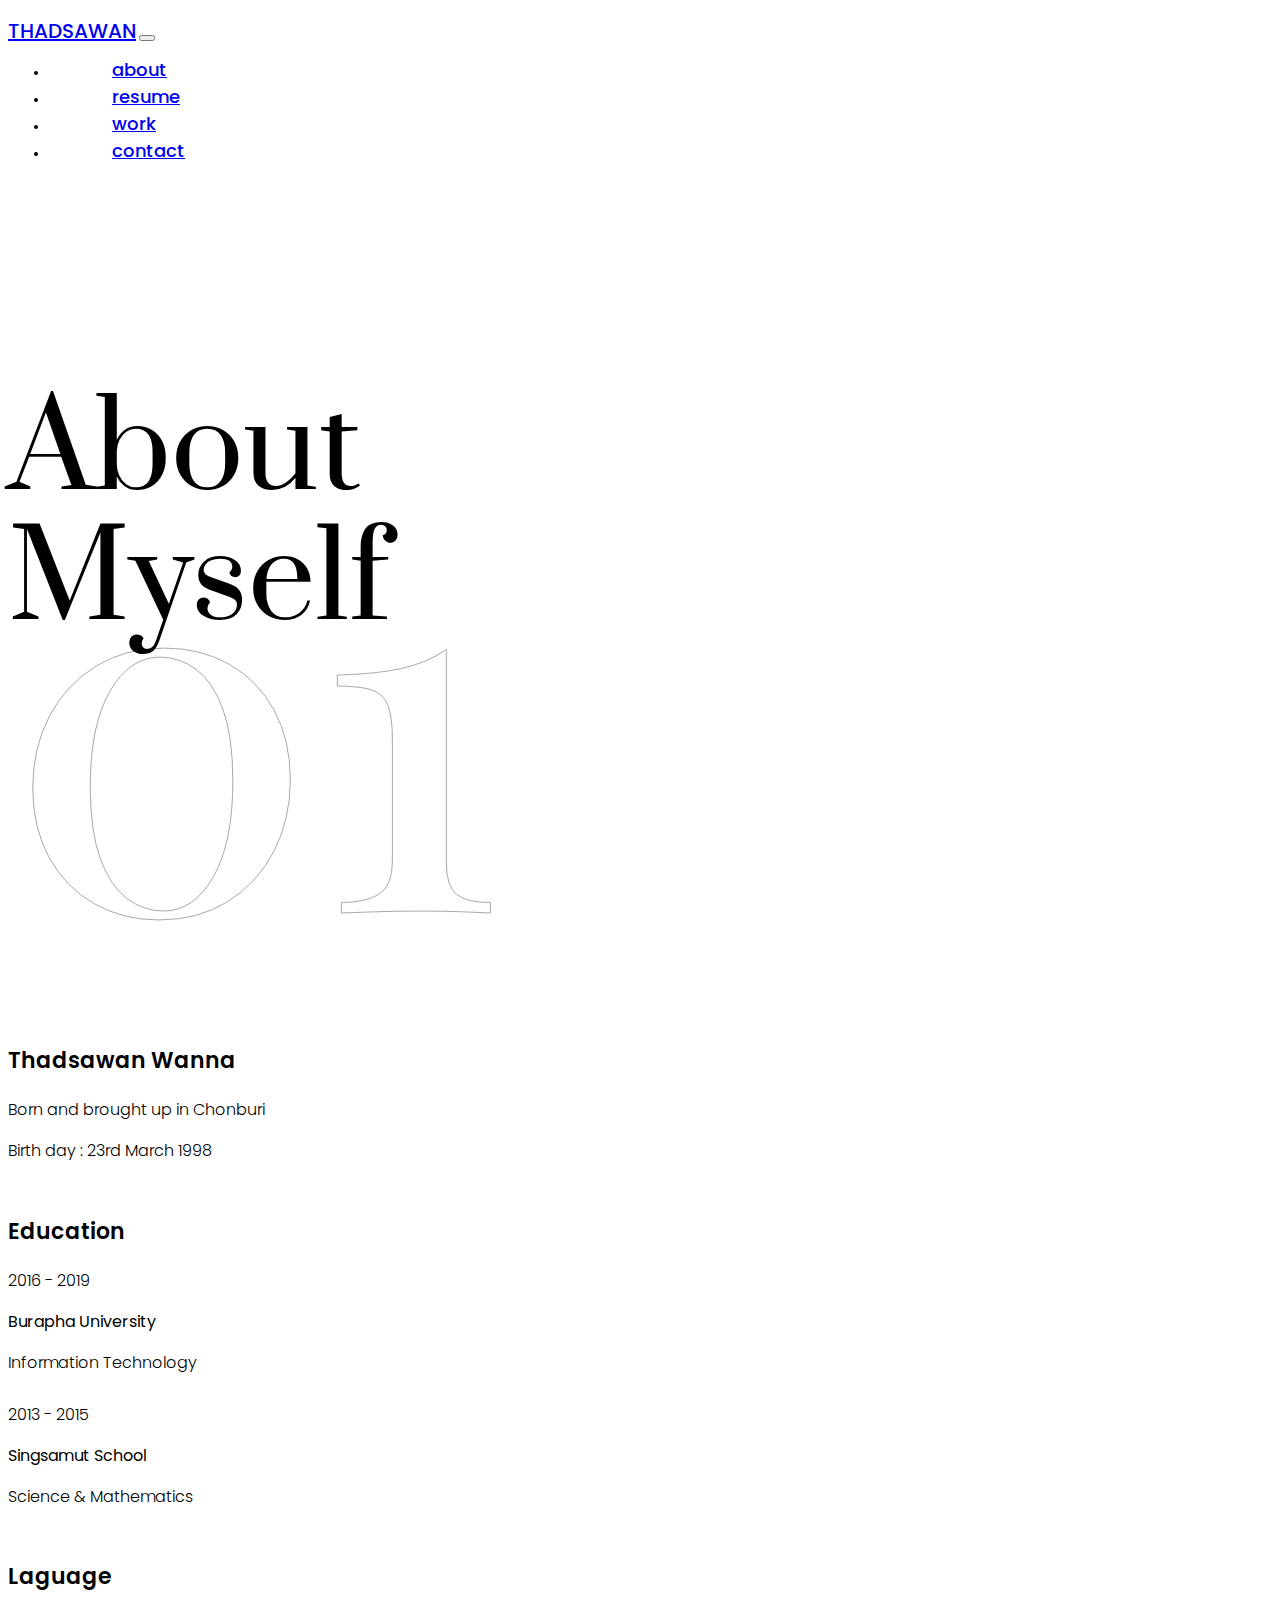
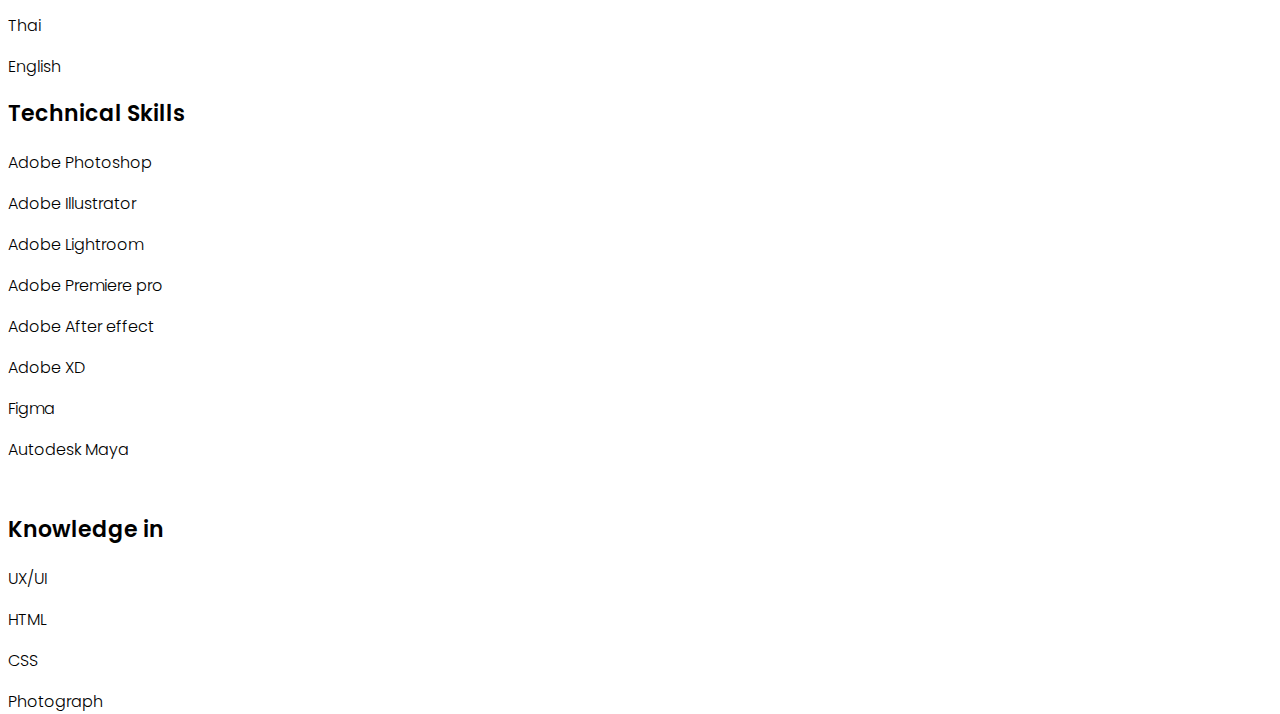
==== about.html @ 3f6a0e74 "test03" ====
<!doctype html>
<html lang="en">

<head>
    <!-- Required meta tags -->
    <meta charset="utf-8">
    <meta name="viewport" content="width=device-width, initial-scale=1">
    <link rel="stylesheet" href="./css/style.css">

    <!-- Bootstrap CSS -->
    <link href="https://cdn.jsdelivr.net/npm/bootstrap@5.1.3/dist/css/bootstrap.min.css" rel="stylesheet" integrity="sha384-1BmE4kWBq78iYhFldvKuhfTAU6auU8tT94WrHftjDbrCEXSU1oBoqyl2QvZ6jIW3" crossorigin="anonymous">

    <title>Portfolio | Contact</title>
</head>

<body>
    <nav class="navbar navbar-expand-lg navbar-light bg-light">
        <div class="container">
            <a class="navbar-brand" href="./index.html">THADSAWAN</a>
            <button class="navbar-toggler" type="button" data-bs-toggle="collapse" data-bs-target="#navbarNav" aria-controls="navbarNav" aria-expanded="false" aria-label="Toggle navigation">            <span class="navbar-toggler-icon"></span>
            </button>
            <div class="collapse navbar-collapse" id="navbarNav">
                <ul class="navbar-nav ms-auto my-2 my-lg-0">
                    <li class="nav-item">
                        <!-- <a class="nav-link" aria-current="page" href="#">about</a> -->
                        <a class="nav-link" href="#">about</a>
                    </li>
                    <li class="nav-item">
                        <a class="nav-link" href="#">resume</a>
                    </li>
                    <li class="nav-item">
                        <a class="nav-link" href="#">work</a>
                    </li>
                    <li class="nav-item">
                        <a class="nav-link" href="./contact.html">contact</a>
                    </li>
                </ul>
            </div>
        </div>
    </nav>


    <div class="about">
        <div class="hero">
            <div class="container">
                <div class="row">
                    <div class="col-sm-6">
                        <div class="header">
                            About
                            <br>Myself
                            <!-- <div style="visibility: hidden;">Portfolio.</div> -->
                        </div>
                    </div>
                    <div class="col-sm-6">
                        <div class="number">01</div>
                    </div>
                </div>
            </div>
        </div>

        <div class="container">
            <div class="content">
                <div class="row">
                    <div class="col-md-4"></div>
                    <div class="col-md-1"></div>
                    <div class="col-md-4">
                        <h2>Thadsawan Wanna</h2>
                        <p>Born and brought up in Chonburi</p>
                        <p>Birth day : 23rd March 1998</p>
                        <br><br><br>
                        <h2>Education</h2>
                        <p>2016 - 2019</p>
                        <p><strong>Burapha University</strong></p>
                        <p>Information Technology</p>
                        <br>
                        <p>2013 - 2015</p>
                        <p><strong>Singsamut School</strong></p>
                        <p>Science & Mathematics</p>
                        <br><br><br>
                        <h2>Laguage</h2>
                        <p>Thai</p>
                        <p>English</p>
                    </div>
                    <div class="col-md-3">
                        <h2>Technical Skills</h2>
                        <p>Adobe Photoshop</p>
                        <p>Adobe Illustrator</p>
                        <p>Adobe Lightroom</p>
                        <p>Adobe Premiere pro</p>
                        <p>Adobe After effect</p>
                        <p>Adobe XD</p>
                        <p>Figma</p>
                        <p>Autodesk Maya</p>
                        <br><br><br>
                        <h2>Knowledge in</h2>
                        <p>UX/UI</p>
                        <p>HTML</p>
                        <p>CSS</p>
                        <p>Photograph</p>
                    </div>
                </div>
            </div>
        </div>
    </div>




    <!-- Optional JavaScript; choose one of the two! -->

    <!-- Option 1: Bootstrap Bundle with Popper -->
    <script src="https://cdn.jsdelivr.net/npm/bootstrap@5.1.3/dist/js/bootstrap.bundle.min.js" integrity="sha384-ka7Sk0Gln4gmtz2MlQnikT1wXgYsOg+OMhuP+IlRH9sENBO0LRn5q+8nbTov4+1p" crossorigin="anonymous"></script>

    <!-- Option 2: Separate Popper and Bootstrap JS -->
    <!--
    <script src="https://cdn.jsdelivr.net/npm/@popperjs/core@2.10.2/dist/umd/popper.min.js" integrity="sha384-7+zCNj/IqJ95wo16oMtfsKbZ9ccEh31eOz1HGyDuCQ6wgnyJNSYdrPa03rtR1zdB" crossorigin="anonymous"></script>
    <script src="https://cdn.jsdelivr.net/npm/bootstrap@5.1.3/dist/js/bootstrap.min.js" integrity="sha384-QJHtvGhmr9XOIpI6YVutG+2QOK9T+ZnN4kzFN1RtK3zEFEIsxhlmWl5/YESvpZ13" crossorigin="anonymous"></script>
    -->
</body>

</html>
---- css/style.css ----
@import url('https://fonts.googleapis.com/css2?family=Poppins:wght@300;400;500;600&display=swap');
@import url('https://fonts.googleapis.com/css2?family=Prata&display=swap');
@import url('https://fonts.googleapis.com/css2?family=Playfair+Display:wght@400;500&display=swap');
html {
    font-size: 50%;
}

@media (min-width: 992px) {
    html {
        font-size: 62.5%;
    }
}

@media (max-width: 767px) {
    .number {
        visibility: hidden;
    }
}

h1 {
    font-family: 'Poppins', sans-serif;
    font-size: 4.0rem;
    /*40px*/
    font-weight: 600;
}

h2 {
    font-family: 'Poppins', sans-serif;
    font-size: 2.2rem !important;
    /*22px*/
    font-weight: 600 !important;
    margin-bottom: 2.0rem !important;
}

h3 {
    font-family: 'Poppins', sans-serif;
    font-size: 2rem;
    /*20px*/
    font-weight: 500;
}

p {
    font-family: 'Poppins', sans-serif;
    font-size: 1.6rem;
    /*16px*/
    font-weight: 300;
    margin-bottom: 0 !important;
}

nav {
    font-family: 'Poppins', sans-serif;
    font-weight: 500;
}

.navbar {
    padding-top: 0.8rem !important;
    padding-bottom: 0.8rem !important;
}

.navbar-brand {
    font-size: 2rem !important;
    padding-top: 0.5rem !important;
    padding-bottom: 0.5rem !important;
}

.nav-link {
    padding-left: 6.4rem !important;
    padding-right: 0 !important;
    font-size: 1.8rem !important;
}

.number {
    font-family: 'Playfair Display', serif;
    font-size: 50.0rem;
    font-weight: 500;
    display: flex;
    justify-content: flex-end;
    /* align-items: flex-end; */
    -webkit-text-stroke: 1px #555555;
    opacity: 0.5;
    color: #FFFFFF;
    /* transform: translate(0, -16%); */
    line-height: 12rem;
}


/* Homepage */

.home .hero {
    height: 100vh;
    margin-top: -56px;
    display: flex;
    align-items: center;
}

.home .hero .header {
    font-family: 'Prata', serif;
    font-size: 12.0rem;
    line-height: 13.0rem;
    position: relative;
    z-index: 1;
}

.home .details {
    margin-top: -160px;
}

.home .details .verticalLine {
    border-left: 1px solid #000000;
}

.home .details .intro {
    font-family: 'Poppins', sans-serif;
    font-size: 1.6rem;
    font-weight: 300;
    line-height: 2.6rem;
    margin-bottom: 1rem;
    margin-left: 1.5rem;
}


/* About */

.about .hero {
    height: 100vh;
    margin-top: -56px;
    display: flex;
    align-items: center;
}

.about .hero .header {
    font-family: 'Prata', serif;
    font-size: 12.0rem;
    line-height: 13.0rem;
    position: relative;
    z-index: 1;
}

.about .content {
    height: 100vh;
}


/* Contact */

.contact .hero {
    height: 100vh;
    margin-top: -56px;
    display: flex;
    align-items: center;
}

.contact .hero .header {
    font-family: 'Prata', serif;
    font-size: 12.0rem;
    line-height: 13.0rem;
    position: relative;
    z-index: 1;
}

.contact .details {
    font-family: 'Poppins', sans-serif;
    font-size: 3.125rem;
    font-weight: 400;
    margin-top: -280px;
    position: relative;
    z-index: 1;
}
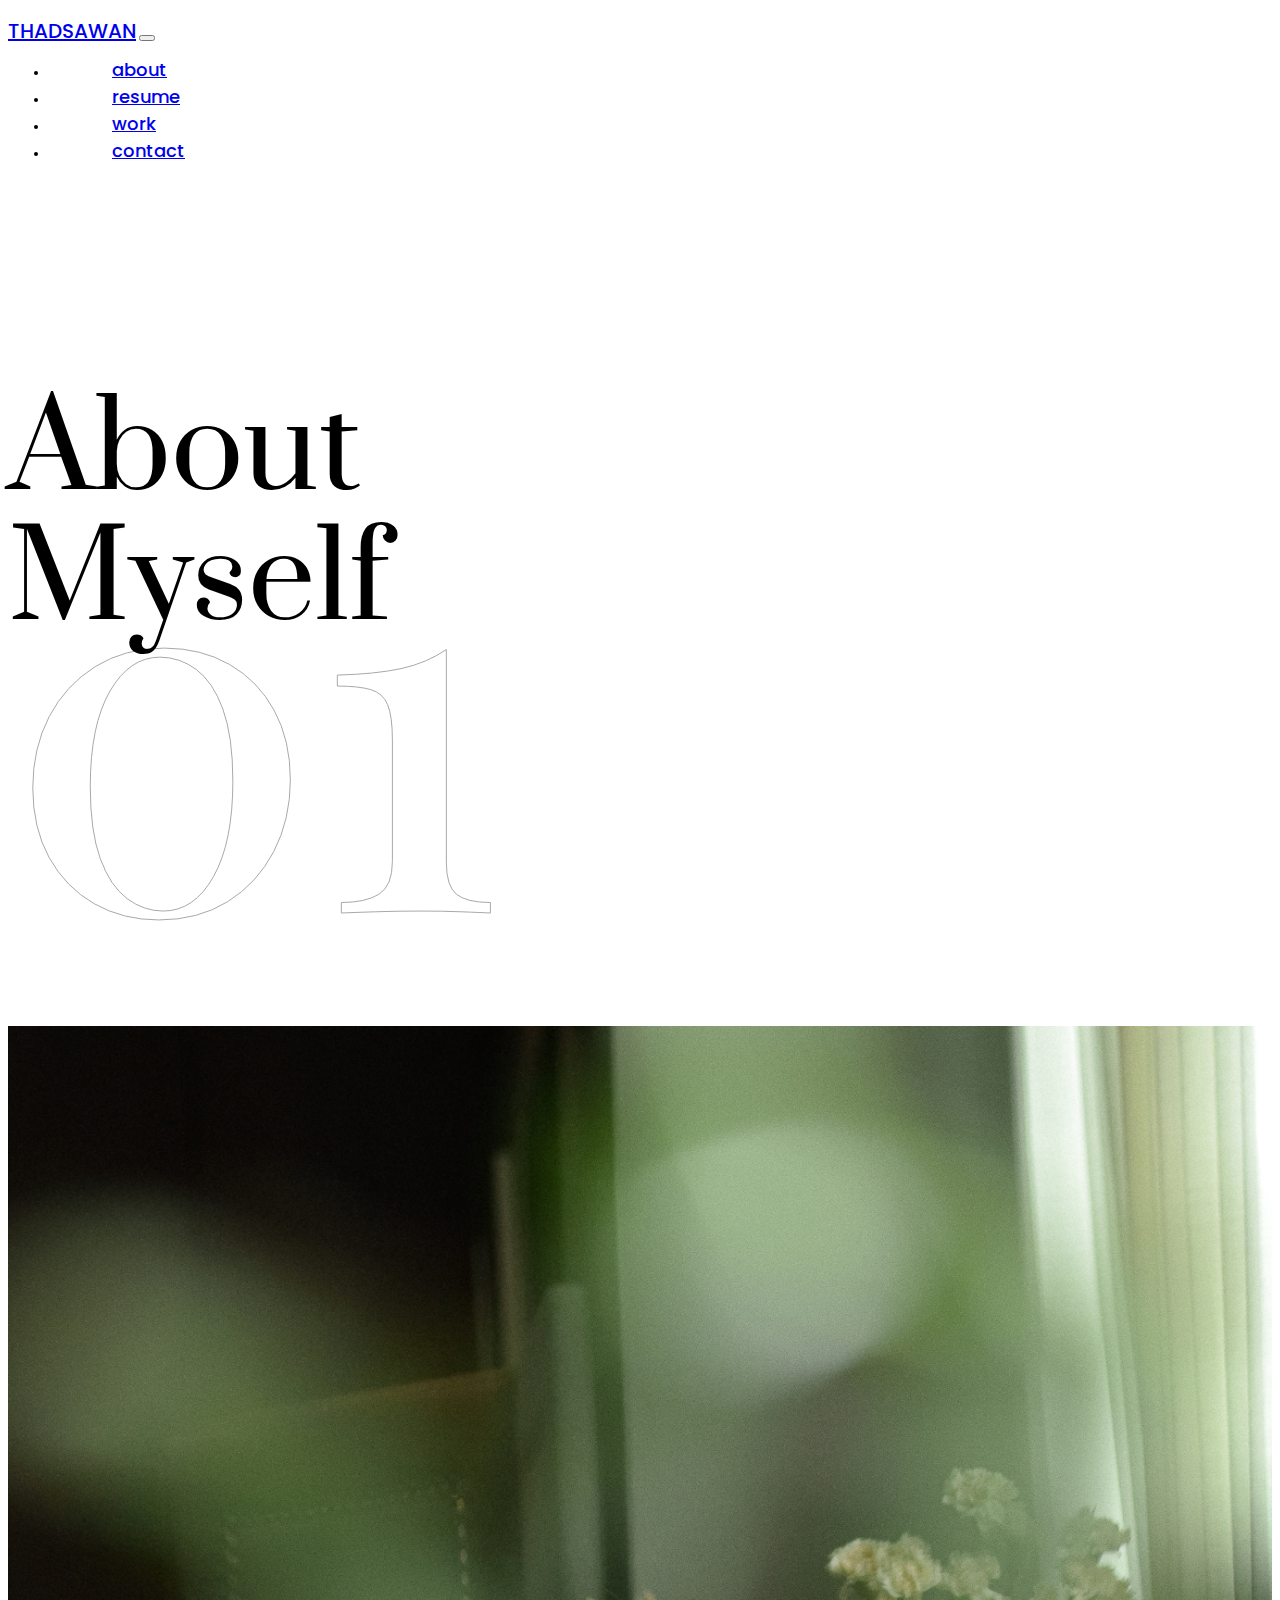
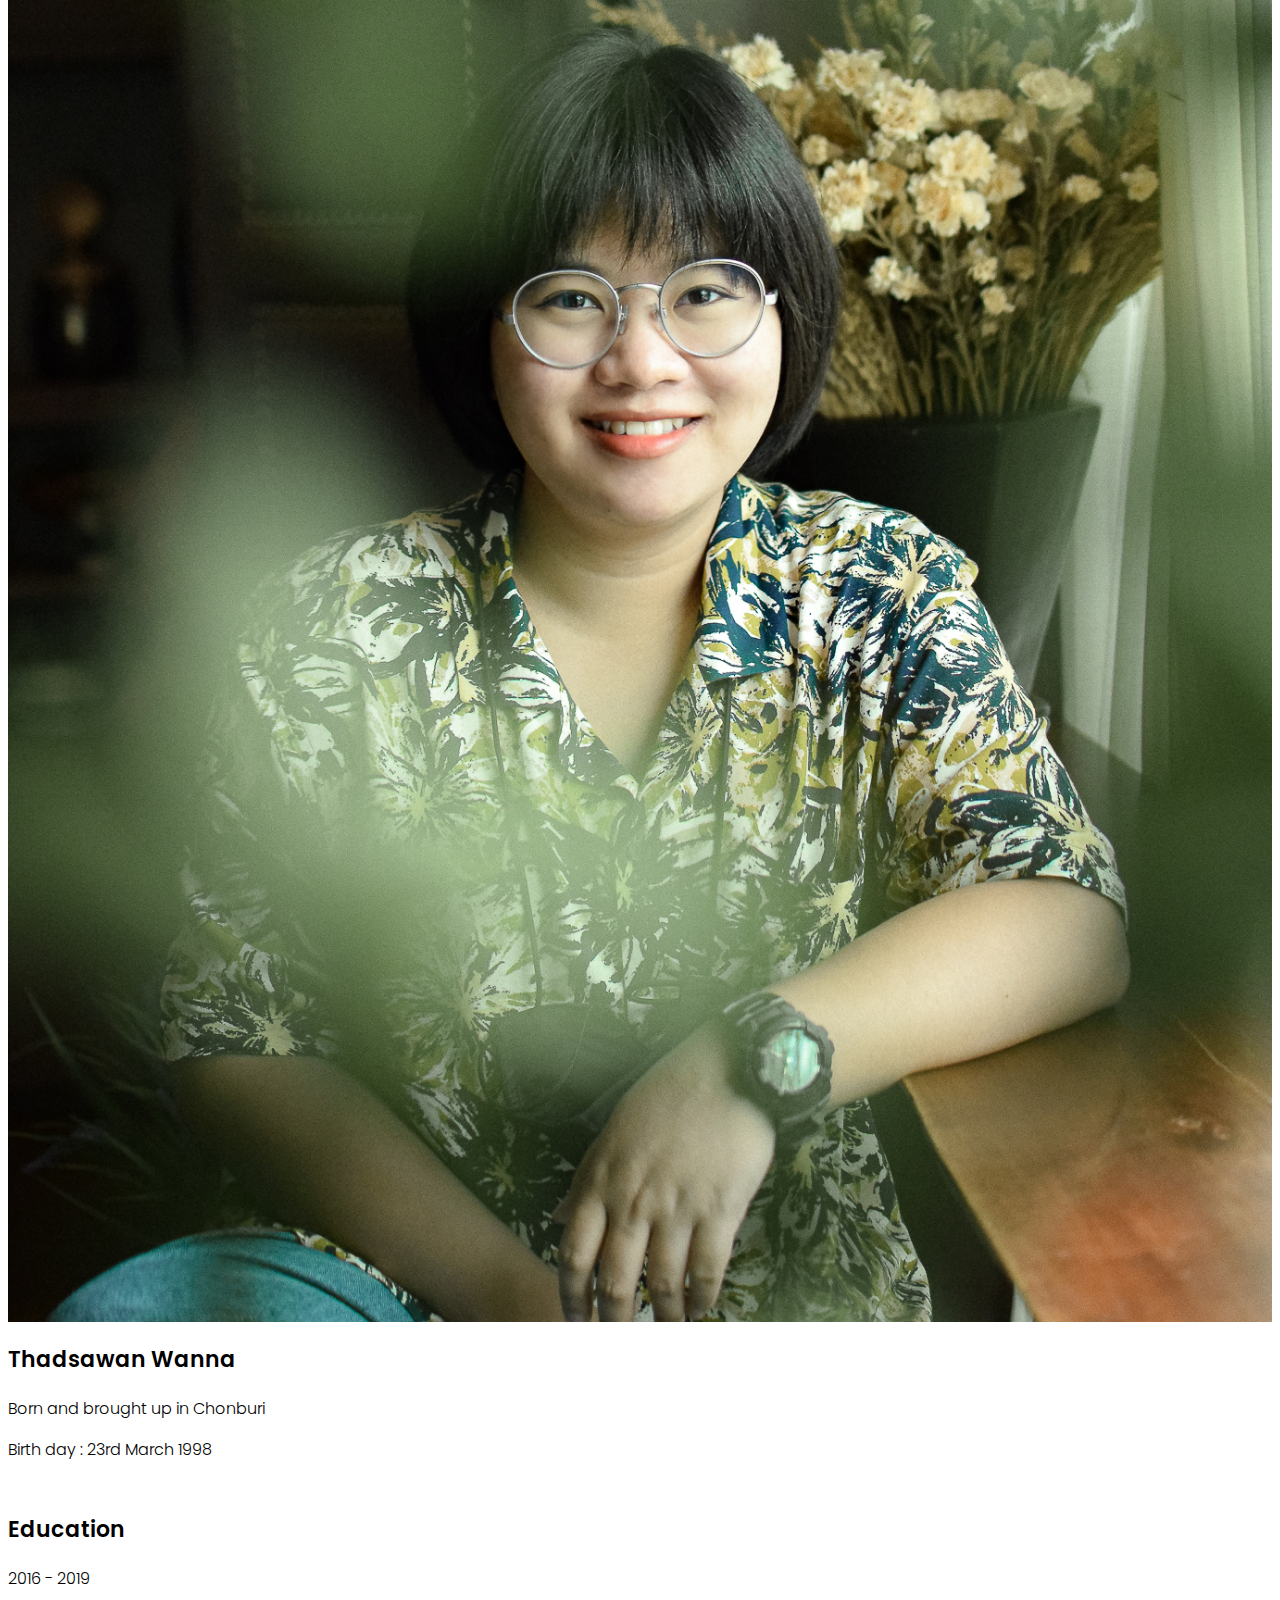
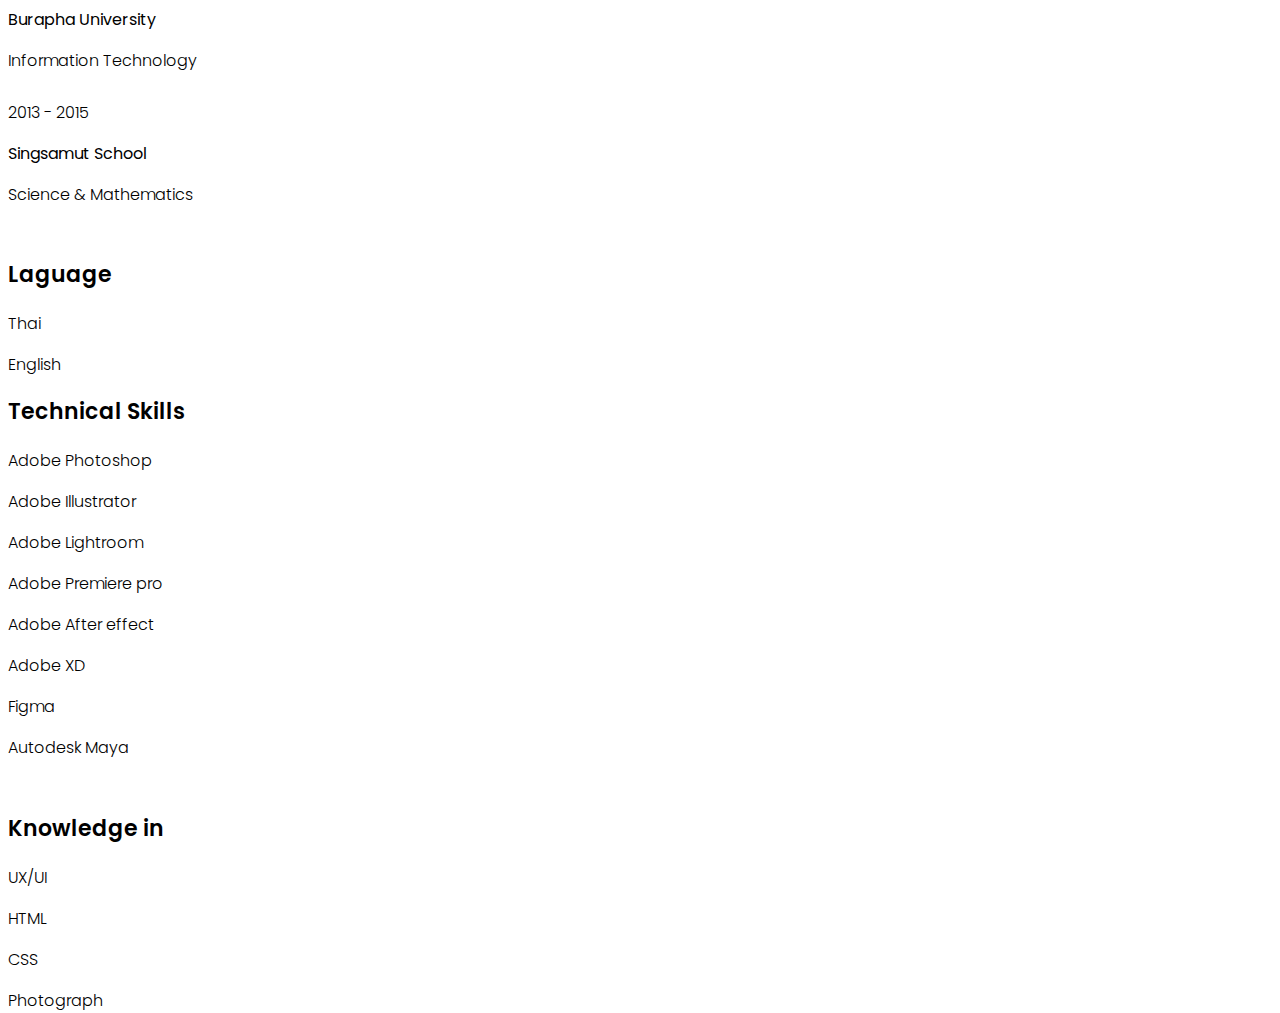
==== commit 288623ce: "test04" ====
--- a/about.html
+++ b/about.html
@@ -10,7 +10,7 @@
     <!-- Bootstrap CSS -->
     <link href="https://cdn.jsdelivr.net/npm/bootstrap@5.1.3/dist/css/bootstrap.min.css" rel="stylesheet" integrity="sha384-1BmE4kWBq78iYhFldvKuhfTAU6auU8tT94WrHftjDbrCEXSU1oBoqyl2QvZ6jIW3" crossorigin="anonymous">
 
-    <title>Portfolio | Contact</title>
+    <title>Portfolio | About</title>
 </head>
 
 <body>
@@ -61,7 +61,9 @@
         <div class="container">
             <div class="content">
                 <div class="row">
-                    <div class="col-md-4"></div>
+                    <div class="col-md-4">
+                        <img src="./img/Thadsawan.jpg" alt="" style="width: 100%;">
+                    </div>
                     <div class="col-md-1"></div>
                     <div class="col-md-4">
                         <h2>Thadsawan Wanna</h2>
--- a/css/style.css
+++ b/css/style.css
@@ -81,6 +81,8 @@
     color: #FFFFFF;
     /* transform: translate(0, -16%); */
     line-height: 12rem;
+    position: relative;
+    z-index: -1;
 }
 
 
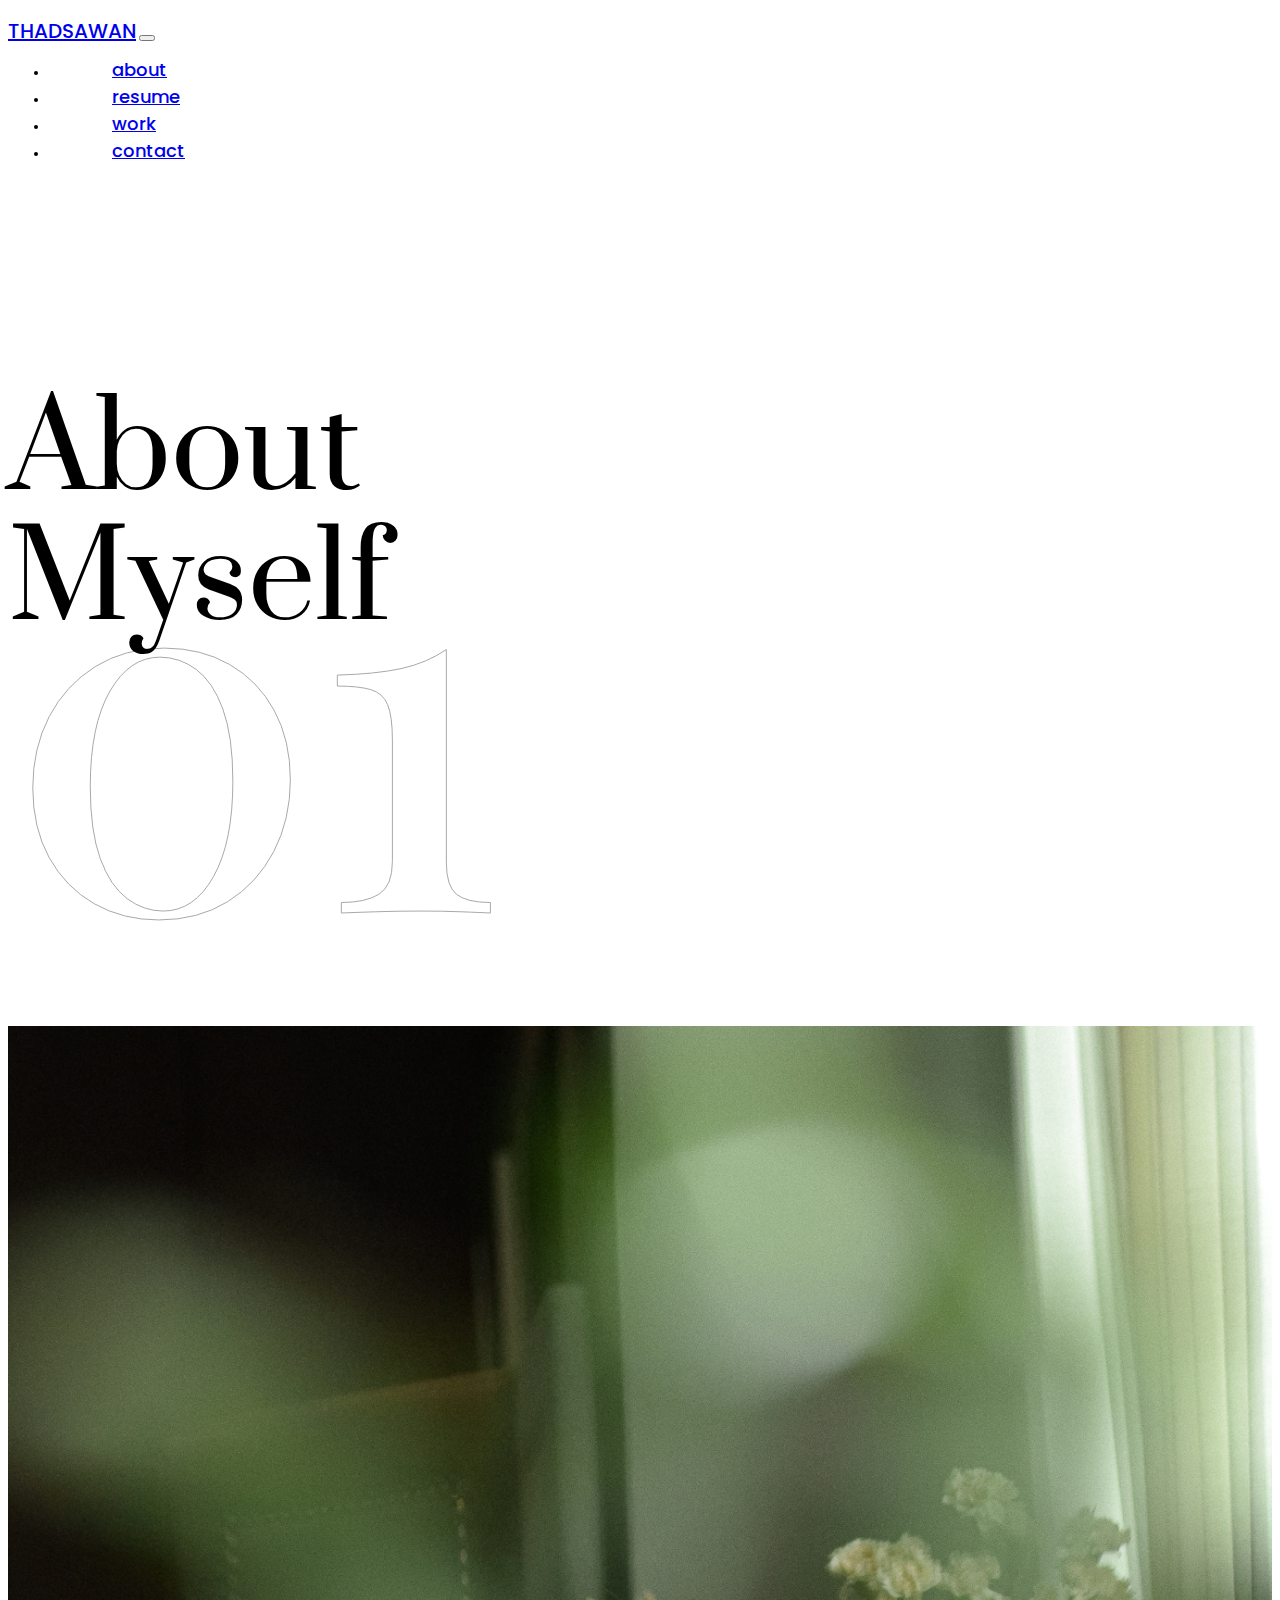
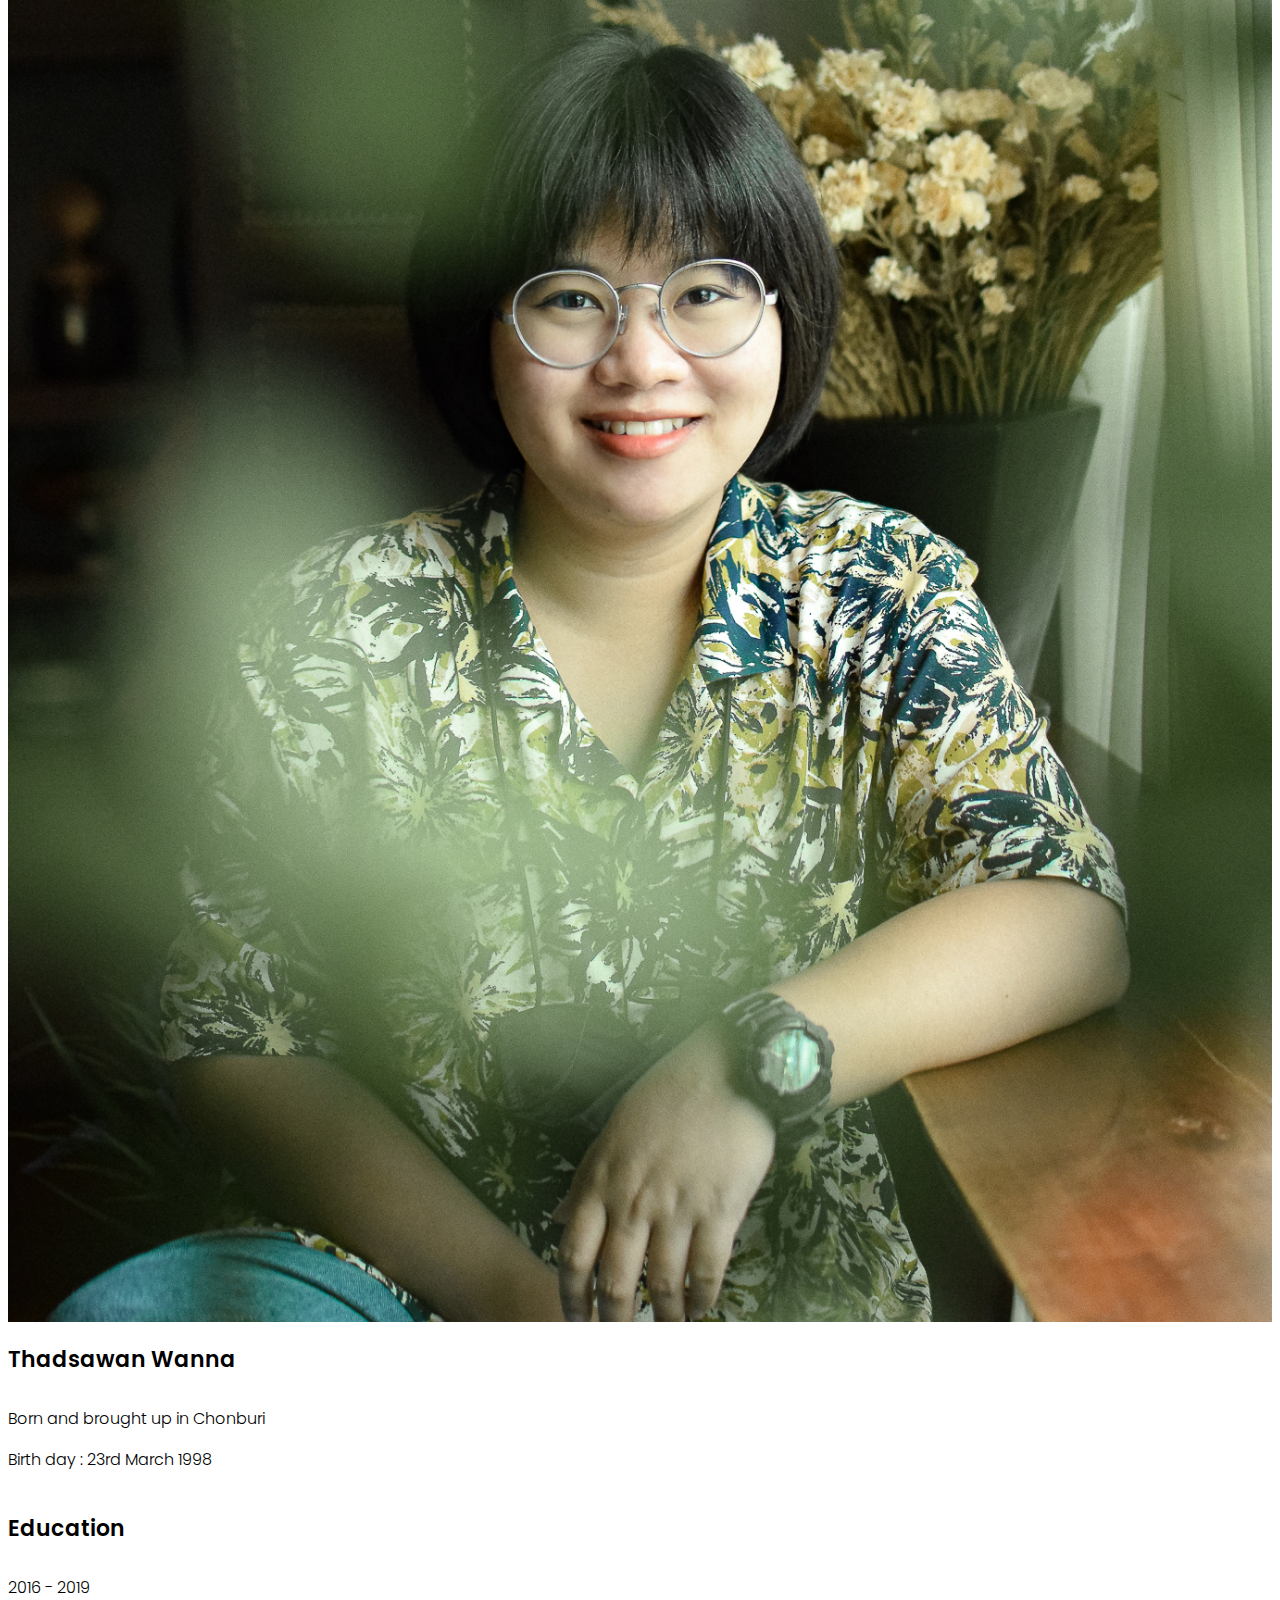
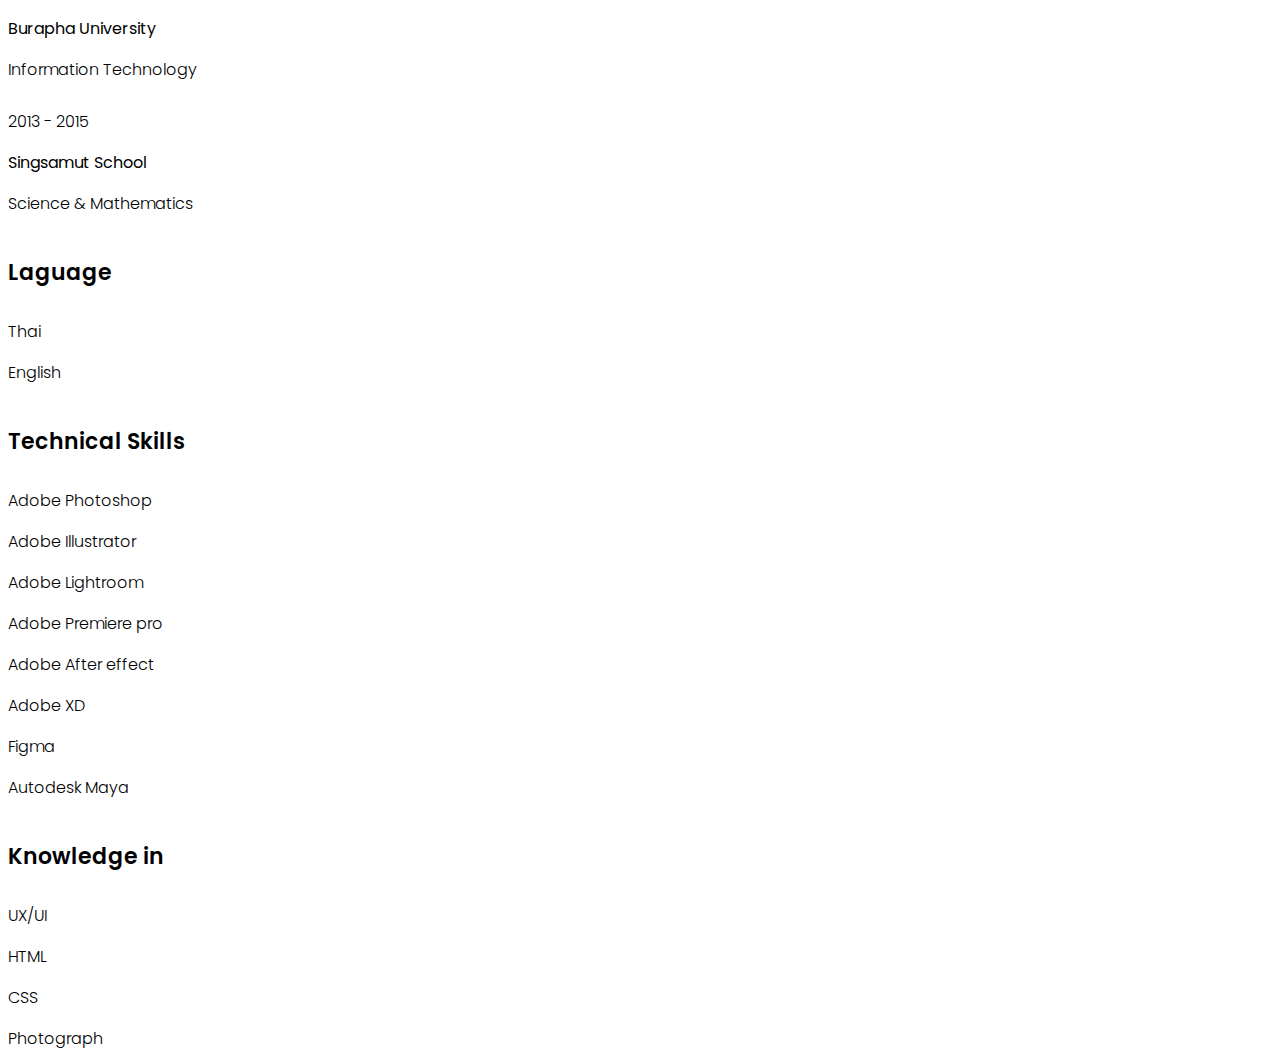
==== commit ba988b4c: "test06" ====
--- a/about.html
+++ b/about.html
@@ -14,7 +14,7 @@
 </head>
 
 <body>
-    <nav class="navbar navbar-expand-lg navbar-light bg-light">
+    <nav class="navbar navbar-expand-lg navbar-light">
         <div class="container">
             <a class="navbar-brand" href="./index.html">THADSAWAN</a>
             <button class="navbar-toggler" type="button" data-bs-toggle="collapse" data-bs-target="#navbarNav" aria-controls="navbarNav" aria-expanded="false" aria-label="Toggle navigation">            <span class="navbar-toggler-icon"></span>
@@ -26,7 +26,7 @@
                         <a class="nav-link" href="#">about</a>
                     </li>
                     <li class="nav-item">
-                        <a class="nav-link" href="#">resume</a>
+                        <a class="nav-link" href="./resume.html">resume</a>
                     </li>
                     <li class="nav-item">
                         <a class="nav-link" href="#">work</a>
@@ -58,47 +58,54 @@
             </div>
         </div>
 
-        <div class="container">
-            <div class="content">
+        <div class="content">
+            <div class="container">
                 <div class="row">
                     <div class="col-md-4">
-                        <img src="./img/Thadsawan.jpg" alt="" style="width: 100%;">
+                        <img src="./img/Thadsawan.jpg" alt="">
                     </div>
                     <div class="col-md-1"></div>
                     <div class="col-md-4">
-                        <h2>Thadsawan Wanna</h2>
-                        <p>Born and brought up in Chonburi</p>
-                        <p>Birth day : 23rd March 1998</p>
-                        <br><br><br>
-                        <h2>Education</h2>
-                        <p>2016 - 2019</p>
-                        <p><strong>Burapha University</strong></p>
-                        <p>Information Technology</p>
-                        <br>
-                        <p>2013 - 2015</p>
-                        <p><strong>Singsamut School</strong></p>
-                        <p>Science & Mathematics</p>
-                        <br><br><br>
-                        <h2>Laguage</h2>
-                        <p>Thai</p>
-                        <p>English</p>
+                        <section class="name">
+                            <h2>Thadsawan Wanna</h2>
+                            <p>Born and brought up in Chonburi</p>
+                            <p>Birth day : 23rd March 1998</p>
+                        </section>
+                        <section class="education">
+                            <h2>Education</h2>
+                            <p>2016 - 2019</p>
+                            <p><strong>Burapha University</strong></p>
+                            <p>Information Technology</p>
+                            <br>
+                            <p>2013 - 2015</p>
+                            <p><strong>Singsamut School</strong></p>
+                            <p>Science & Mathematics</p>
+                        </section>
+                        <section class="laguage">
+                            <h2>Laguage</h2>
+                            <p>Thai</p>
+                            <p>English</p>
+                        </section>
                     </div>
                     <div class="col-md-3">
-                        <h2>Technical Skills</h2>
-                        <p>Adobe Photoshop</p>
-                        <p>Adobe Illustrator</p>
-                        <p>Adobe Lightroom</p>
-                        <p>Adobe Premiere pro</p>
-                        <p>Adobe After effect</p>
-                        <p>Adobe XD</p>
-                        <p>Figma</p>
-                        <p>Autodesk Maya</p>
-                        <br><br><br>
-                        <h2>Knowledge in</h2>
-                        <p>UX/UI</p>
-                        <p>HTML</p>
-                        <p>CSS</p>
-                        <p>Photograph</p>
+                        <section class="skills">
+                            <h2>Technical Skills</h2>
+                            <p>Adobe Photoshop</p>
+                            <p>Adobe Illustrator</p>
+                            <p>Adobe Lightroom</p>
+                            <p>Adobe Premiere pro</p>
+                            <p>Adobe After effect</p>
+                            <p>Adobe XD</p>
+                            <p>Figma</p>
+                            <p>Autodesk Maya</p>
+                        </section>
+                        <section class="knowledge">
+                            <h2>Knowledge in</h2>
+                            <p>UX/UI</p>
+                            <p>HTML</p>
+                            <p>CSS</p>
+                            <p>Photograph</p>
+                        </section>
                     </div>
                 </div>
             </div>
--- a/css/style.css
+++ b/css/style.css
@@ -2,7 +2,7 @@
 @import url('https://fonts.googleapis.com/css2?family=Prata&display=swap');
 @import url('https://fonts.googleapis.com/css2?family=Playfair+Display:wght@400;500&display=swap');
 html {
-    font-size: 50%;
+    font-size: 43%;
 }
 
 @media (min-width: 992px) {
@@ -11,9 +11,27 @@
     }
 }
 
+@media (min-width: 768px) and (max-width: 992px) {
+    html {
+        font-size: 50%;
+    }
+}
+
 @media (max-width: 767px) {
     .number {
-        visibility: hidden;
+        display: none !important;
+    }
+    .about .content img {
+        width: 60% !important;
+        display: flex;
+        margin: 0 auto 4rem auto;
+    }
+}
+
+@media (max-width: 575px) {
+    .container,
+    .container-sm {
+        max-width: 360px;
     }
 }
 
@@ -29,7 +47,7 @@
     font-size: 2.2rem !important;
     /*22px*/
     font-weight: 600 !important;
-    margin-bottom: 2.0rem !important;
+    margin-bottom: 3.0rem !important;
 }
 
 h3 {
@@ -90,12 +108,16 @@
 
 .home .hero {
     height: 100vh;
-    margin-top: -56px;
-    display: flex;
-    align-items: center;
-}
-
-.home .hero .header {
+    margin-top: -5.6rem;
+    display: flex;
+    align-items: center;
+    overflow: hidden;
+}
+
+.home .hero .header,
+.about .hero .header,
+.contact .hero .header,
+.resume .hero .header {
     font-family: 'Prata', serif;
     font-size: 12.0rem;
     line-height: 13.0rem;
@@ -104,7 +126,7 @@
 }
 
 .home .details {
-    margin-top: -160px;
+    margin-top: -16rem;
 }
 
 .home .details .verticalLine {
@@ -125,21 +147,70 @@
 
 .about .hero {
     height: 100vh;
-    margin-top: -56px;
-    display: flex;
-    align-items: center;
-}
-
-.about .hero .header {
+    margin-top: -5.6rem;
+    display: flex;
+    align-items: center;
+}
+
+
+/* .about .hero .header {
     font-family: 'Prata', serif;
     font-size: 12.0rem;
     line-height: 13.0rem;
     position: relative;
     z-index: 1;
-}
+} */
 
 .about .content {
-    height: 100vh;
+    height: 60vh;
+    display: flex;
+    justify-content: center;
+}
+
+.about .content img {
+    width: 100%;
+}
+
+.about .content .name,
+.about .content .education,
+.about .content .laguage,
+.about .content .skills,
+.about .content .knowledge {
+    margin-bottom: 4rem;
+}
+
+
+/* Resume */
+
+.resume .hero {
+    height: 100vh;
+    margin-top: -5.6rem;
+    display: flex;
+    align-items: center;
+}
+
+.resume .content {
+    height: 100vh;
+    display: flex;
+    align-items: center;
+}
+
+.resume .content .year-2019,
+.resume .content .year-2020 {
+    margin-top: 2.5rem;
+    margin-bottom: 4rem;
+}
+
+.resume .content a {
+    font-family: 'Poppins', sans-serif;
+    font-size: 1.6rem;
+    /*16px*/
+    font-weight: 300;
+    color: #000000;
+}
+
+.resume .content a:hover {
+    background-color: #d3d1c5;
 }
 
 
@@ -147,18 +218,20 @@
 
 .contact .hero {
     height: 100vh;
-    margin-top: -56px;
-    display: flex;
-    align-items: center;
-}
-
-.contact .hero .header {
+    margin-top: -5.6rem;
+    display: flex;
+    align-items: center;
+    overflow: hidden;
+}
+
+
+/* .contact .hero .header {
     font-family: 'Prata', serif;
     font-size: 12.0rem;
     line-height: 13.0rem;
     position: relative;
     z-index: 1;
-}
+} */
 
 .contact .details {
     font-family: 'Poppins', sans-serif;
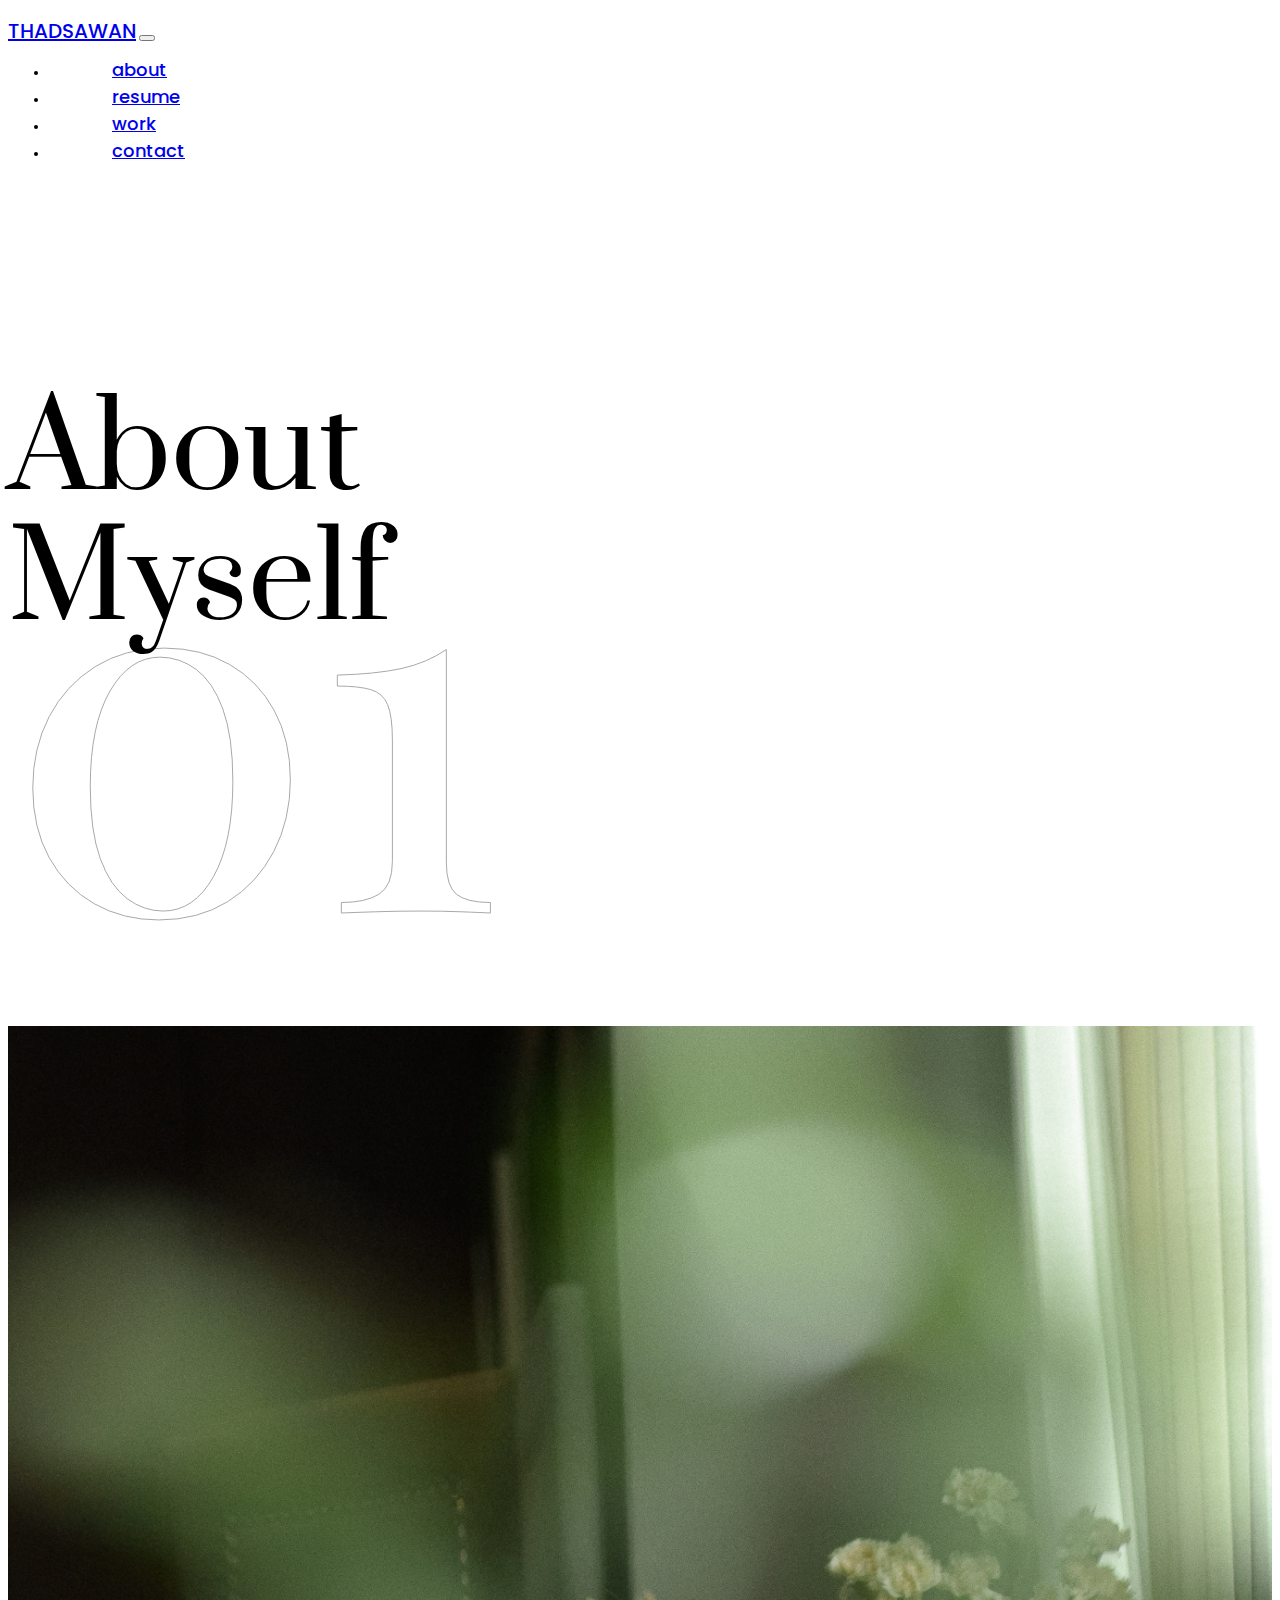
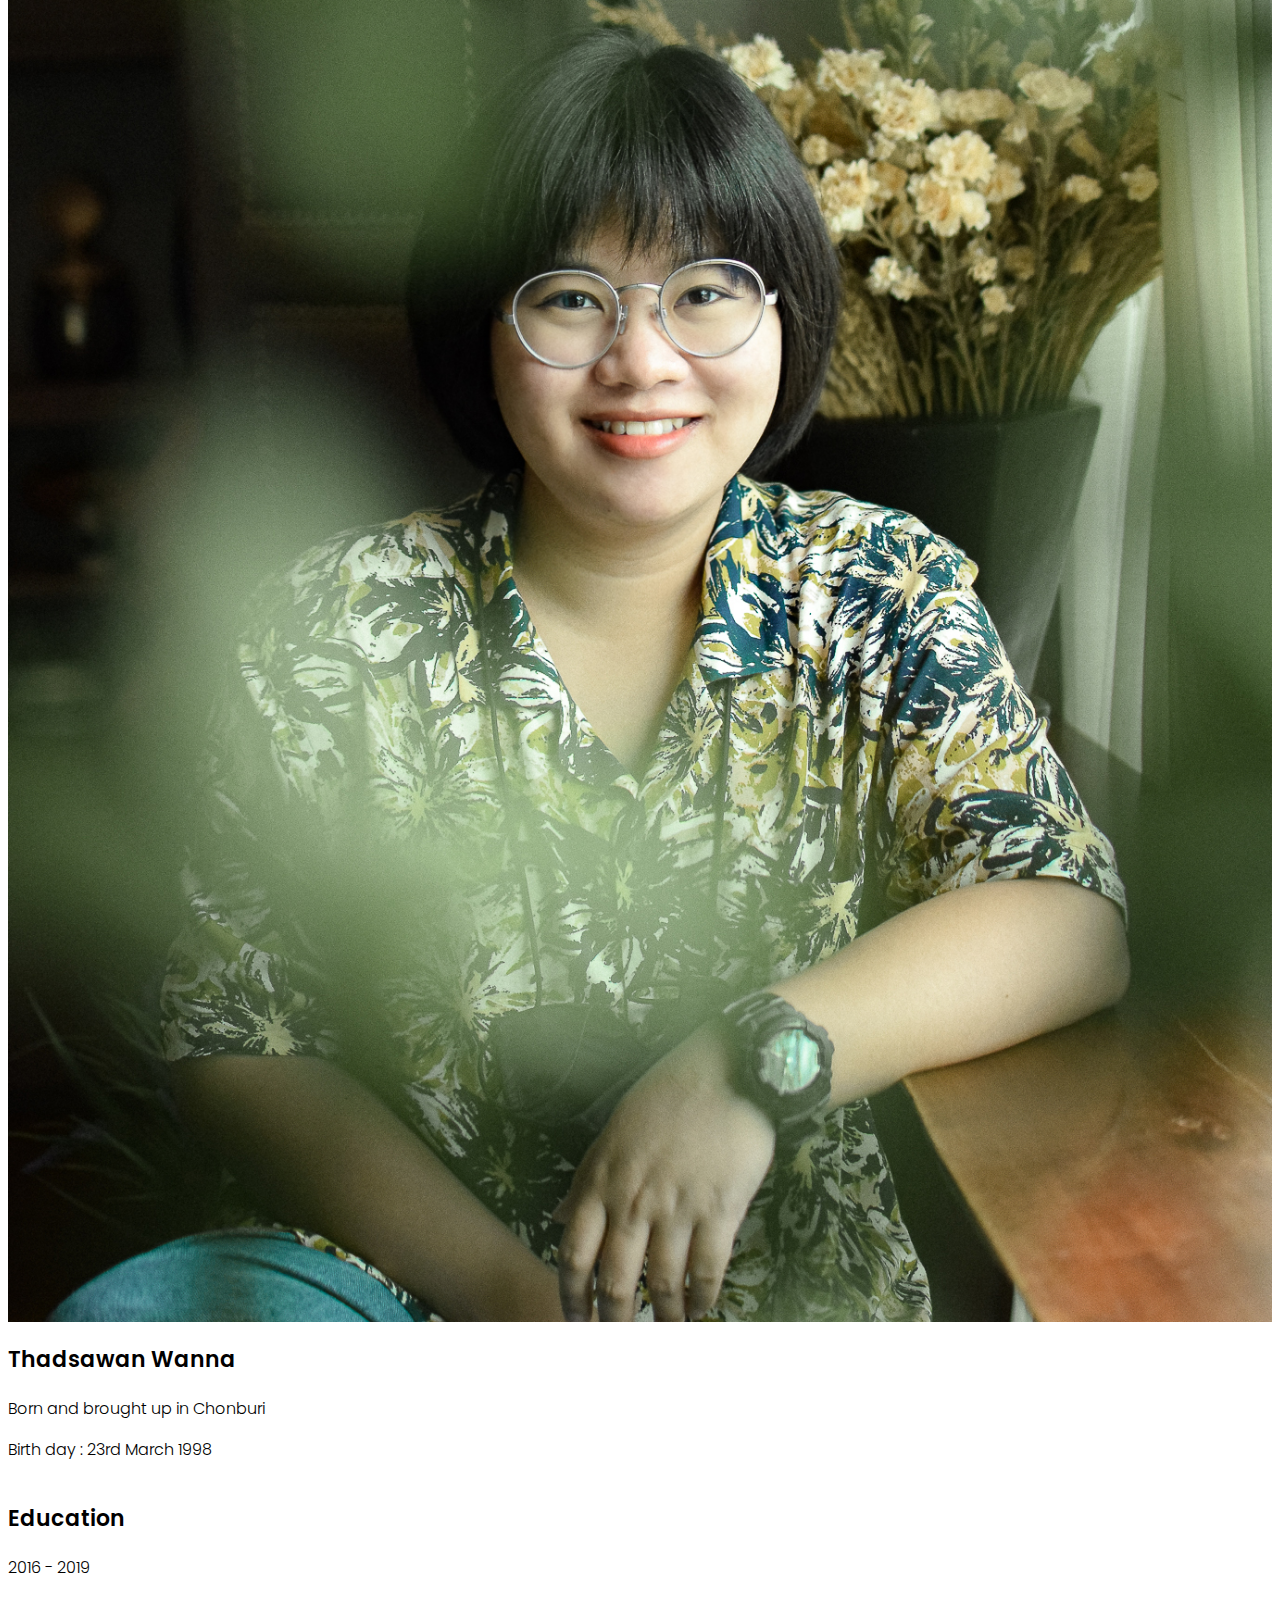
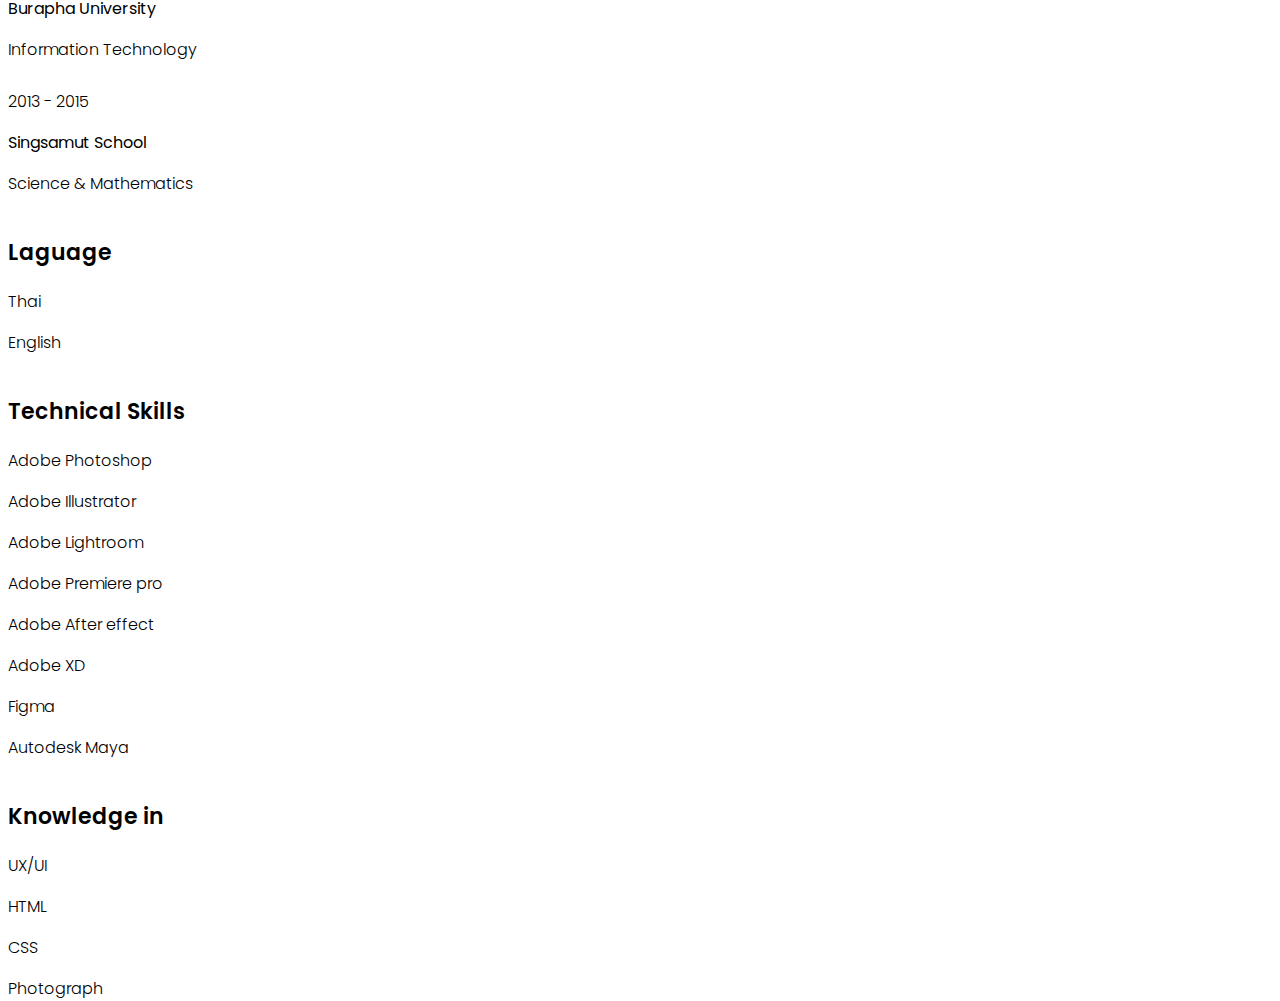
==== commit 81bdc179: "test07" ====
--- a/about.html
+++ b/about.html
@@ -23,13 +23,13 @@
                 <ul class="navbar-nav ms-auto my-2 my-lg-0">
                     <li class="nav-item">
                         <!-- <a class="nav-link" aria-current="page" href="#">about</a> -->
-                        <a class="nav-link" href="#">about</a>
+                        <a class="nav-link active" href="#">about</a>
                     </li>
                     <li class="nav-item">
                         <a class="nav-link" href="./resume.html">resume</a>
                     </li>
                     <li class="nav-item">
-                        <a class="nav-link" href="#">work</a>
+                        <a class="nav-link" href="./work-market_pay.html">work</a>
                     </li>
                     <li class="nav-item">
                         <a class="nav-link" href="./contact.html">contact</a>
--- a/css/style.css
+++ b/css/style.css
@@ -47,7 +47,7 @@
     font-size: 2.2rem !important;
     /*22px*/
     font-weight: 600 !important;
-    margin-bottom: 3.0rem !important;
+    margin-bottom: 2.0rem !important;
 }
 
 h3 {
@@ -55,6 +55,8 @@
     font-size: 2rem;
     /*20px*/
     font-weight: 500;
+    margin-top: 4rem !important;
+    margin-bottom: 3rem !important;
 }
 
 p {
@@ -117,6 +119,7 @@
 .home .hero .header,
 .about .hero .header,
 .contact .hero .header,
+.work .hero .header,
 .resume .hero .header {
     font-family: 'Prata', serif;
     font-size: 12.0rem;
@@ -197,11 +200,79 @@
 
 .resume .content .year-2019,
 .resume .content .year-2020 {
-    margin-top: 2.5rem;
-    margin-bottom: 4rem;
+    margin-top: 1.6rem;
+    margin-bottom: 3.0rem;
 }
 
 .resume .content a {
+    font-family: 'Poppins', sans-serif;
+    font-size: 1.6rem;
+    /*16px*/
+    font-weight: 300;
+    text-decoration: none;
+    color: #000000;
+}
+
+.resume .content a:hover {
+    background-color: #d3d1c5;
+}
+
+
+/* Work */
+
+.work .hero {
+    height: 100vh;
+    margin-top: -5.6rem;
+    display: flex;
+    align-items: center;
+    overflow: hidden;
+}
+
+.work .d-block {
+    text-align: center;
+}
+
+.work .details {
+    position: relative;
+    top: -26rem;
+    z-index: 1;
+}
+
+.work .name {
+    font-family: 'Poppins', sans-serif;
+    font-size: 4.0rem;
+    /*16px*/
+    font-weight: 400;
+}
+
+.work .content {
+    height: 100vh;
+    display: flex;
+    align-items: flex-start;
+}
+
+
+/* .work .video,
+.work .siribox {
+    margin-top: 4.0rem;
+} */
+
+.videoWrapper {
+    position: relative;
+    padding-bottom: 56.25%;
+    /* 16:9 */
+    height: 0;
+}
+
+.videoWrapper iframe {
+    position: absolute;
+    top: 0;
+    left: 0;
+    width: 100%;
+    height: 100%;
+}
+
+.work .content a {
     font-family: 'Poppins', sans-serif;
     font-size: 1.6rem;
     /*16px*/
@@ -209,7 +280,7 @@
     color: #000000;
 }
 
-.resume .content a:hover {
+.work .content a:hover {
     background-color: #d3d1c5;
 }
 
@@ -237,7 +308,7 @@
     font-family: 'Poppins', sans-serif;
     font-size: 3.125rem;
     font-weight: 400;
-    margin-top: -280px;
-    position: relative;
+    position: relative;
+    margin-top: -28rem;
     z-index: 1;
 }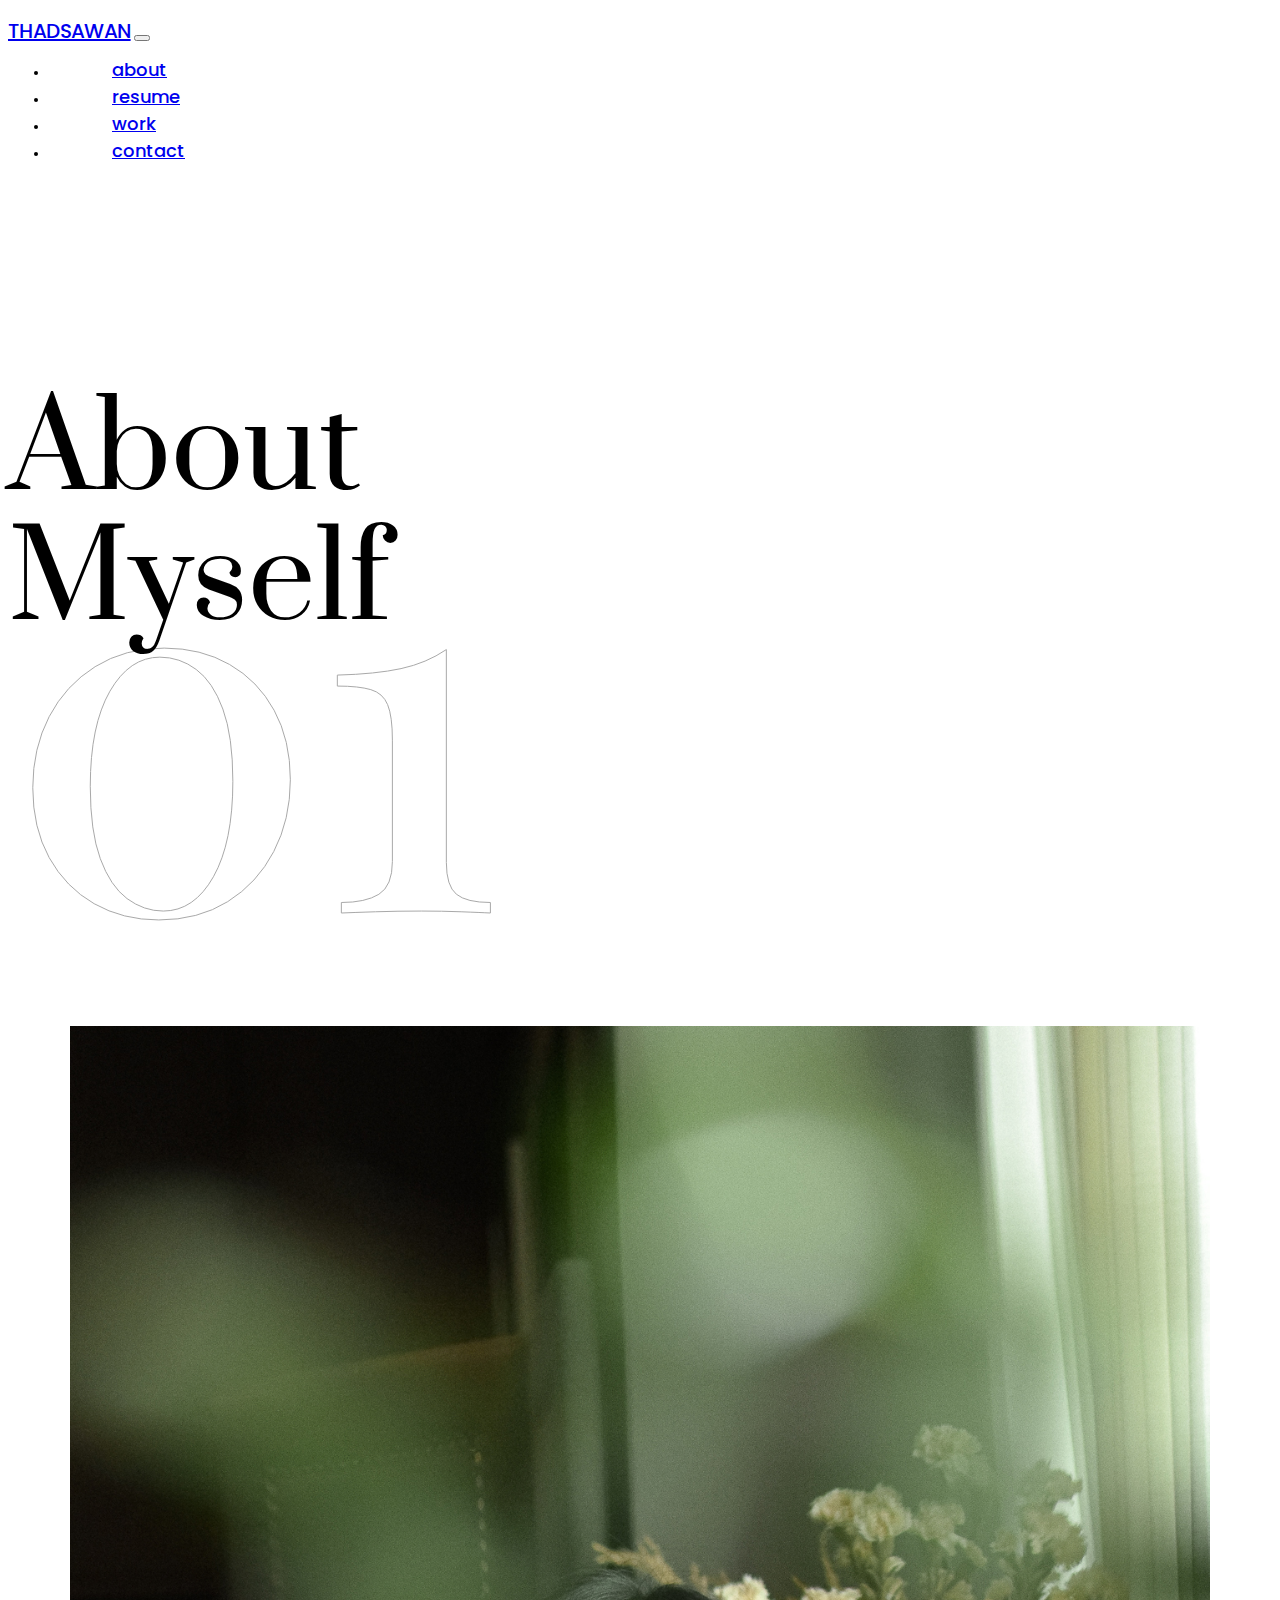
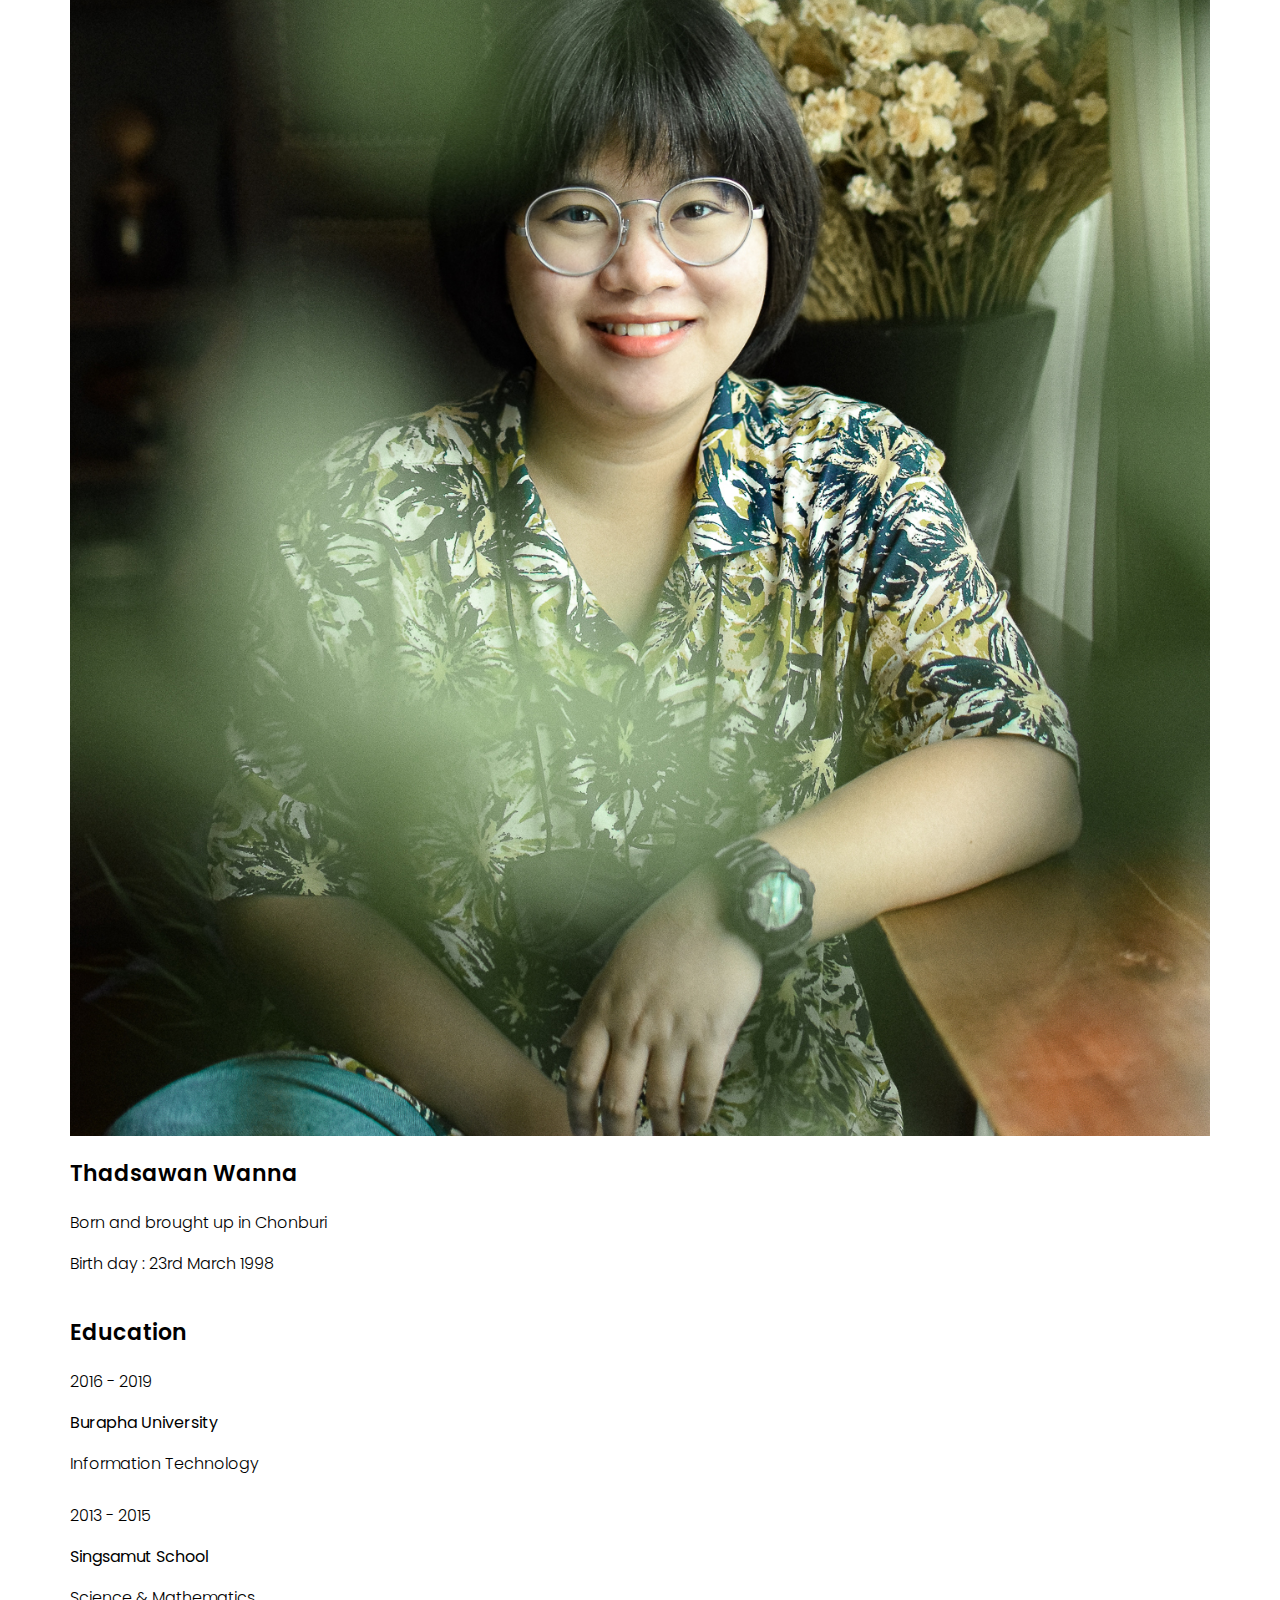
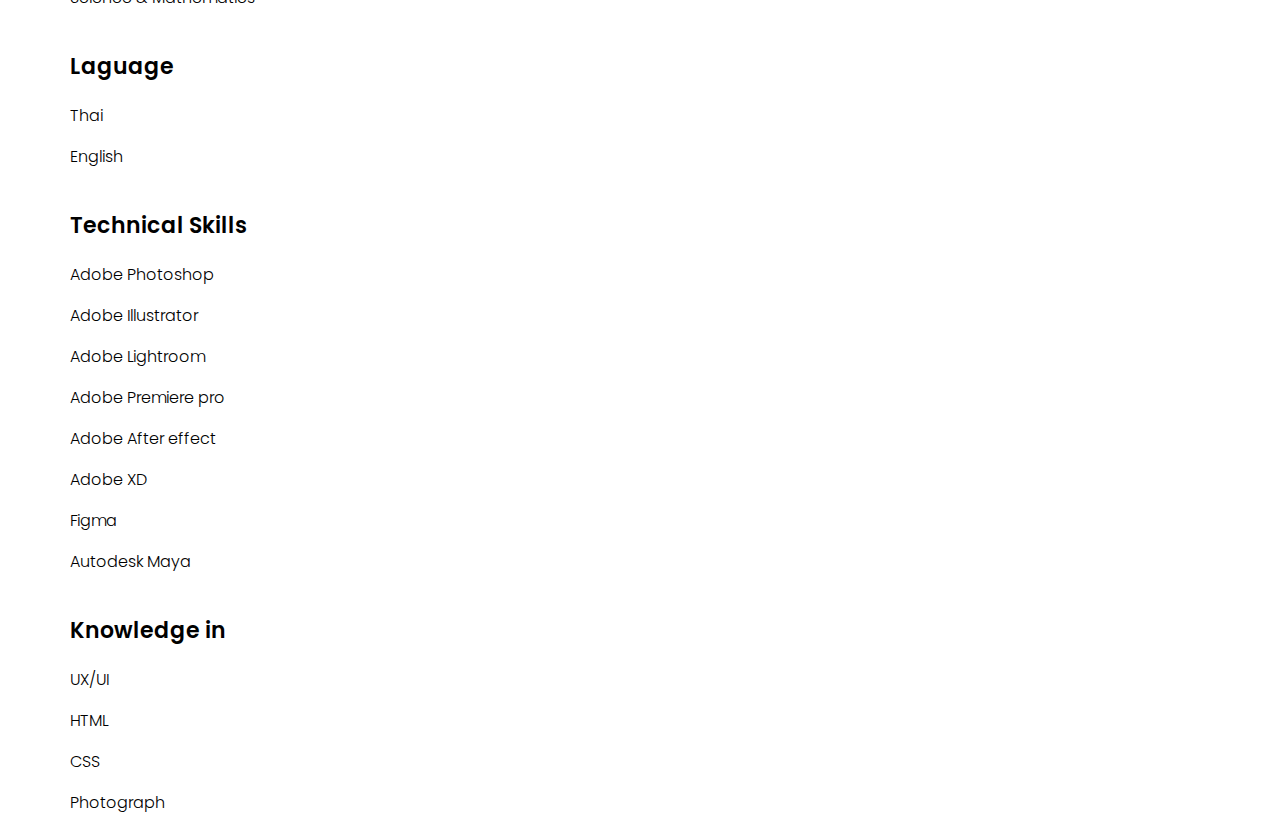
==== commit d3fb4b44: "Ver03" ====
--- a/about.html
+++ b/about.html
@@ -8,7 +8,9 @@
     <link rel="stylesheet" href="./css/style.css">
 
     <!-- Bootstrap CSS -->
-    <link href="https://cdn.jsdelivr.net/npm/bootstrap@5.1.3/dist/css/bootstrap.min.css" rel="stylesheet" integrity="sha384-1BmE4kWBq78iYhFldvKuhfTAU6auU8tT94WrHftjDbrCEXSU1oBoqyl2QvZ6jIW3" crossorigin="anonymous">
+    <link href="https://cdn.jsdelivr.net/npm/bootstrap@5.1.3/dist/css/bootstrap.min.css" rel="stylesheet"
+        integrity="sha384-1BmE4kWBq78iYhFldvKuhfTAU6auU8tT94WrHftjDbrCEXSU1oBoqyl2QvZ6jIW3" crossorigin="anonymous">
+    <link rel="stylesheet" href="https://cdnjs.cloudflare.com/ajax/libs/animate.css/4.1.1/animate.min.css" />
 
     <title>Portfolio | About</title>
 </head>
@@ -17,7 +19,9 @@
     <nav class="navbar navbar-expand-lg navbar-light">
         <div class="container">
             <a class="navbar-brand" href="./index.html">THADSAWAN</a>
-            <button class="navbar-toggler" type="button" data-bs-toggle="collapse" data-bs-target="#navbarNav" aria-controls="navbarNav" aria-expanded="false" aria-label="Toggle navigation">            <span class="navbar-toggler-icon"></span>
+            <button class="navbar-toggler" type="button" data-bs-toggle="collapse" data-bs-target="#navbarNav"
+                aria-controls="navbarNav" aria-expanded="false" aria-label="Toggle navigation"> <span
+                    class="navbar-toggler-icon"></span>
             </button>
             <div class="collapse navbar-collapse" id="navbarNav">
                 <ul class="navbar-nav ms-auto my-2 my-lg-0">
@@ -39,20 +43,19 @@
         </div>
     </nav>
 
-
     <div class="about">
         <div class="hero">
             <div class="container">
                 <div class="row">
                     <div class="col-sm-6">
-                        <div class="header">
+                        <div class="header animate__animated animate__fadeIn">
                             About
                             <br>Myself
                             <!-- <div style="visibility: hidden;">Portfolio.</div> -->
                         </div>
                     </div>
                     <div class="col-sm-6">
-                        <div class="number">01</div>
+                        <div class="number animate__animated animate__fadeIn animate__delay-1s">01</div>
                     </div>
                 </div>
             </div>
@@ -113,12 +116,12 @@
     </div>
 
 
-
-
     <!-- Optional JavaScript; choose one of the two! -->
 
     <!-- Option 1: Bootstrap Bundle with Popper -->
-    <script src="https://cdn.jsdelivr.net/npm/bootstrap@5.1.3/dist/js/bootstrap.bundle.min.js" integrity="sha384-ka7Sk0Gln4gmtz2MlQnikT1wXgYsOg+OMhuP+IlRH9sENBO0LRn5q+8nbTov4+1p" crossorigin="anonymous"></script>
+    <script src="https://cdn.jsdelivr.net/npm/bootstrap@5.1.3/dist/js/bootstrap.bundle.min.js"
+        integrity="sha384-ka7Sk0Gln4gmtz2MlQnikT1wXgYsOg+OMhuP+IlRH9sENBO0LRn5q+8nbTov4+1p"
+        crossorigin="anonymous"></script>
 
     <!-- Option 2: Separate Popper and Bootstrap JS -->
     <!--
--- a/css/style.css
+++ b/css/style.css
@@ -1,8 +1,14 @@
 @import url('https://fonts.googleapis.com/css2?family=Poppins:wght@300;400;500;600&display=swap');
 @import url('https://fonts.googleapis.com/css2?family=Prata&display=swap');
 @import url('https://fonts.googleapis.com/css2?family=Playfair+Display:wght@400;500&display=swap');
+
 html {
     font-size: 43%;
+    scroll-behavior: smooth;
+}
+
+.container {
+    max-width: 1140px !important;
 }
 
 @media (min-width: 992px) {
@@ -21,6 +27,7 @@
     .number {
         display: none !important;
     }
+
     .about .content img {
         width: 60% !important;
         display: flex;
@@ -29,6 +36,7 @@
 }
 
 @media (max-width: 575px) {
+
     .container,
     .container-sm {
         max-width: 360px;
@@ -55,8 +63,8 @@
     font-size: 2rem;
     /*20px*/
     font-weight: 500;
-    margin-top: 4rem !important;
-    margin-bottom: 3rem !important;
+    /* margin-top: 4rem !important;
+    margin-bottom: 3rem !important; */
 }
 
 p {
@@ -81,6 +89,7 @@
     font-size: 2rem !important;
     padding-top: 0.5rem !important;
     padding-bottom: 0.5rem !important;
+    letter-spacing: -0.6px;
 }
 
 .nav-link {
@@ -129,20 +138,24 @@
 }
 
 .home .details {
-    margin-top: -16rem;
-}
-
-.home .details .verticalLine {
-    border-left: 1px solid #000000;
-}
+    /* margin-top: -16rem; */
+    margin: auto;
+}
+
+/*.home .details .verticalLine {
+     border-left: 1px solid #000000; 
+}*/
 
 .home .details .intro {
     font-family: 'Poppins', sans-serif;
-    font-size: 1.6rem;
+    font-size: 2.2rem;
     font-weight: 300;
-    line-height: 2.6rem;
+    /*line-height: 2.6rem;
     margin-bottom: 1rem;
-    margin-left: 1.5rem;
+    margin-left: 1.5rem;*/
+    color: #000000;
+    text-decoration: none;
+    cursor: none;
 }
 
 
@@ -199,9 +212,9 @@
 }
 
 .resume .content .year-2019,
-.resume .content .year-2020 {
+.resume .content .year-2020_2021 {
     margin-top: 1.6rem;
-    margin-bottom: 3.0rem;
+    /*margin-bottom: 3.0rem;*/
 }
 
 .resume .content a {
@@ -213,7 +226,8 @@
     color: #000000;
 }
 
-.resume .content a:hover {
+.resume .content a:hover,
+.contact .details a:hover {
     background-color: #d3d1c5;
 }
 
@@ -254,8 +268,18 @@
 
 /* .work .video,
 .work .siribox {
+} */
+
+.work .content .video {
+    margin-bottom: 4.0rem;
+}
+
+.work .content .video h3,
+.work .content .siribox h3,
+.work .content .sirilaboratories h3 {
     margin-top: 4.0rem;
-} */
+    margin-bottom: 3.0rem;
+}
 
 .videoWrapper {
     position: relative;
@@ -284,6 +308,16 @@
     background-color: #d3d1c5;
 }
 
+.work .content .siribox .container,
+.work .content .sirilaboratories .container {
+    padding: 0;
+}
+
+.work .content .siribox img,
+.work .content .sirilaboratories img {
+    width: 100%;
+}
+
 
 /* Contact */
 
@@ -311,4 +345,18 @@
     position: relative;
     margin-top: -28rem;
     z-index: 1;
+}
+
+.contact .details a {
+    color: #000000 !important;
+}
+
+.back-to-top {
+    margin-top: 6.25rem;
+    margin-bottom: 2.813rem;
+    opacity: 0.5;
+}
+
+.back-to-top:hover {
+    opacity: 1;
 }